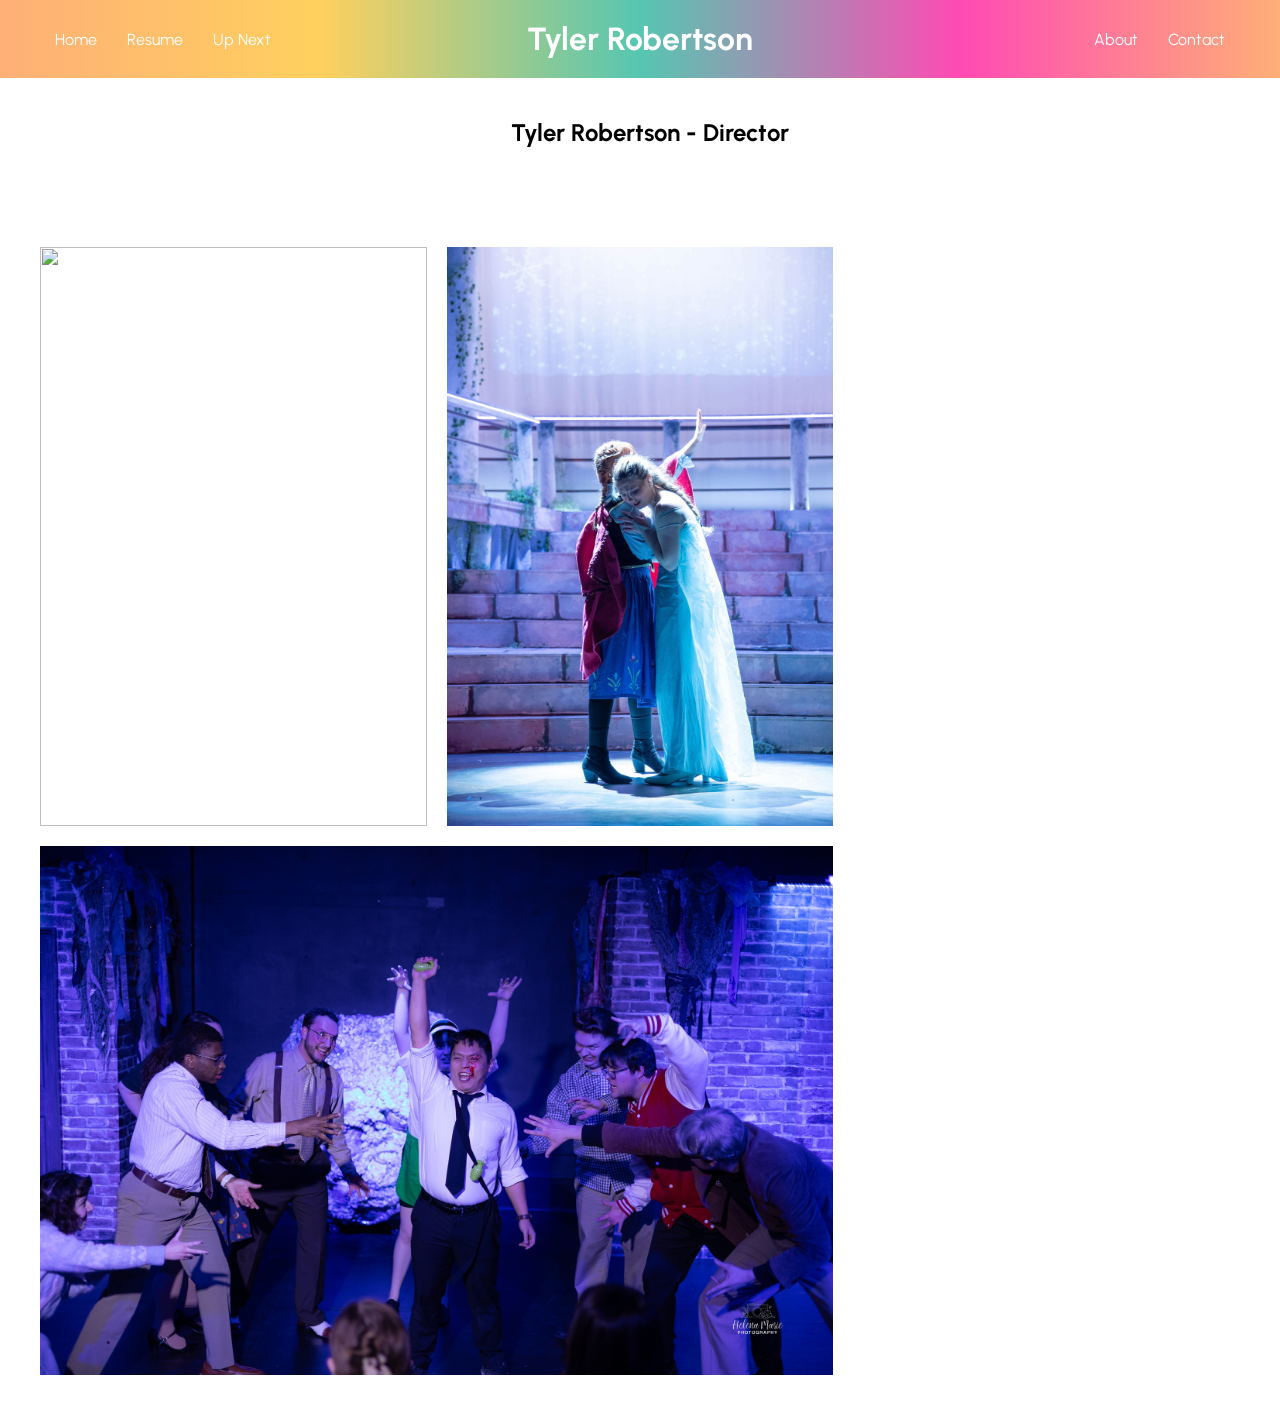
==== index.html @ d5af28ba "Adding hover functionality" ====
<!DOCTYPE html>
<html>
<head>
  <title>Your Name | Director</title>
  <link rel="preconnect" href="https://fonts.googleapis.com">
  <link rel="preconnect" href="https://fonts.gstatic.com" crossorigin>
  <link href="https://fonts.googleapis.com/css2?family=Urbanist:ital,wght@0,100..900;1,100..900&display=swap" rel="stylesheet">
  
  <link rel="stylesheet" href="css/style.css">
</head>

<body>

<header>
  
  <nav class = "left-header">
    <a href="index.html">Home</a>
    <a href="resume.html">Resume</a>
    <a href="upnext.html">Up Next</a>
  </nav>

  <h1 class="title">Tyler Robertson</h1>

  <nav class="right-header">
    <a href="about.html">About</a>
    <a href="contact.html">Contact</a>
  </nav>

</header>


<section class="heading">
  <h2>Tyler Robertson - Director</h2>
</section>

<section class="grid">

  <a href="productions/ordinarydays.html" class="show">
    <img src="images\Portfolio Stuff\Ordinary Days\ordinarydays-035.JPG">
    <h3>Ordinary Days</h3>
  </a>

  <a href="productions/frozenjr.html" class="show">
    <img src="images\Portfolio Stuff\Frozen Jr\TitlePictureFrozen.jpg">
    <h3>Frozen Jr</h3>
  </a>

  <a href="productions/tgwdlm.html" class="show">
    <img src="images\Portfolio Stuff\TGWDLM\TGWDLMTitlePicture.JPG">
    <h3>The Guy Who Didn't Like Musicals</h3>
  </a>

</section>

</body>
</html>
---- css/style.css ----
body{
  margin:0;
  font-family: "Urbanist", sans-serif;
  background:#fff;
  -webkit-font-smoothing: antialiased;
}

header{
  background-image: linear-gradient(to right, #feaf77, #ffd05e, #56c6b1, #ff4ab4, #feaf77);
  color:white;

  display: flex;
  align-items: center;
  justify-content: space-between;
  padding: 0 40px;
}

h1.title{
  margin: 0;
  padding: 20px;
  flex: 1;
  text-align: center;
}

.left-header, .right-header{
  flex: 1;
  display: flex;
}

.right-header{
  justify-content: flex-end;
}


nav a{
  margin:0 15px;
  text-decoration:none;
  color: white;
  white-space: nowrap;
}

.grid{
  display:grid;
  grid-template-columns:repeat(3,1fr);
  gap:20px;
  padding:40px;
}

.show img{
  width:100%;
}

.show{
  text-decoration:none;
  color:black;
}

.heading{
  text-align: center;
  padding: 20px 20px 40px 40px;
}

#Hover Stuff
/* 1. Set up the container for absolute positioning */
.show {
  position: relative;
  text-decoration: none;
  overflow: hidden; /* Contains the image and hover elements */
  display: block; /* Ensure it takes up full space */
}

/* 2. Style the image */
.show img {
  width: 100%;
  height: 100%;
  object-fit: cover;
  display: block;
  transition: transform 0.4s ease; /* Smooth zoom for a nice effect */
}

/* 3. The Modern Hover Overlay (Pseudo-element) */
.show::after {
  content: ""; /* Required to render */
  position: absolute;
  top: 0;
  left: 0;
  width: 100%;
  height: 100%;
  
  /* Creates the overlay (slightly darker background) */
  background: rgba(0, 0, 0, 0.65); /* Modern and subtle dimming */
  
  /* Initial state: Hidden */
  opacity: 0;
  transition: opacity 0.4s ease; /* Match transitions for smoothness */
  
  z-index: 1; /* Puts overlay on top of the image */
}

/* 4. Style the Text - Making it fully readable */
.show h3 {
  position: absolute;
  top: 50%;
  left: 50%;
  transform: translate(-50%, -50%); /* Centers the text perfectly */
  
  margin: 0;
  width: 90%; /* Leaves space on the sides for text-wrapping */
  text-align: center;
  
  /* Text aesthetics - white for maximum contrast */
  color: white; 
  font-family: 'Urbanist', sans-serif;
  font-weight: 700; /* Medium-bold for readability */
  letter-spacing: 1px;
  
  /* Initial state: Hidden */
  opacity: 0;
  transition: opacity 0.4s ease; /* Match transitions */
  
  z-index: 2; /* Puts text on top of the overlay */
  
  pointer-events: none; /* Mouse actions (clicking) go *through* the text to the link */
}

/* --- THE HOVER ACTION --- */

/* When hovering over .show, trigger the overlay, text, and image zoom */
.show:hover img {
  transform: scale(1.08); /* Optional: slight, dynamic zoom */
}

.show:hover::after {
  opacity: 1; /* Shows the dimming overlay */
}

.show:hover h3 {
  opacity: 1; /* Shows the title */
}

#Grid stuff
.grid {
  display: grid;
  grid-template-columns: repeat(2, 1fr); /* Creates two equal columns */
  gap: 0; /* "All right next to each other" */
  padding: 0; 
}

/* The Magic Logic: Selects every 3rd item starting from the 3rd one */
/* Item 1 & 2 = Side by side (default) */
/* Item 3 = Spans full width */
/* Item 4 & 5 = Side by side */
/* Item 6 = Spans full width */
.show:nth-child(3n) {
  grid-column: span 2;
}
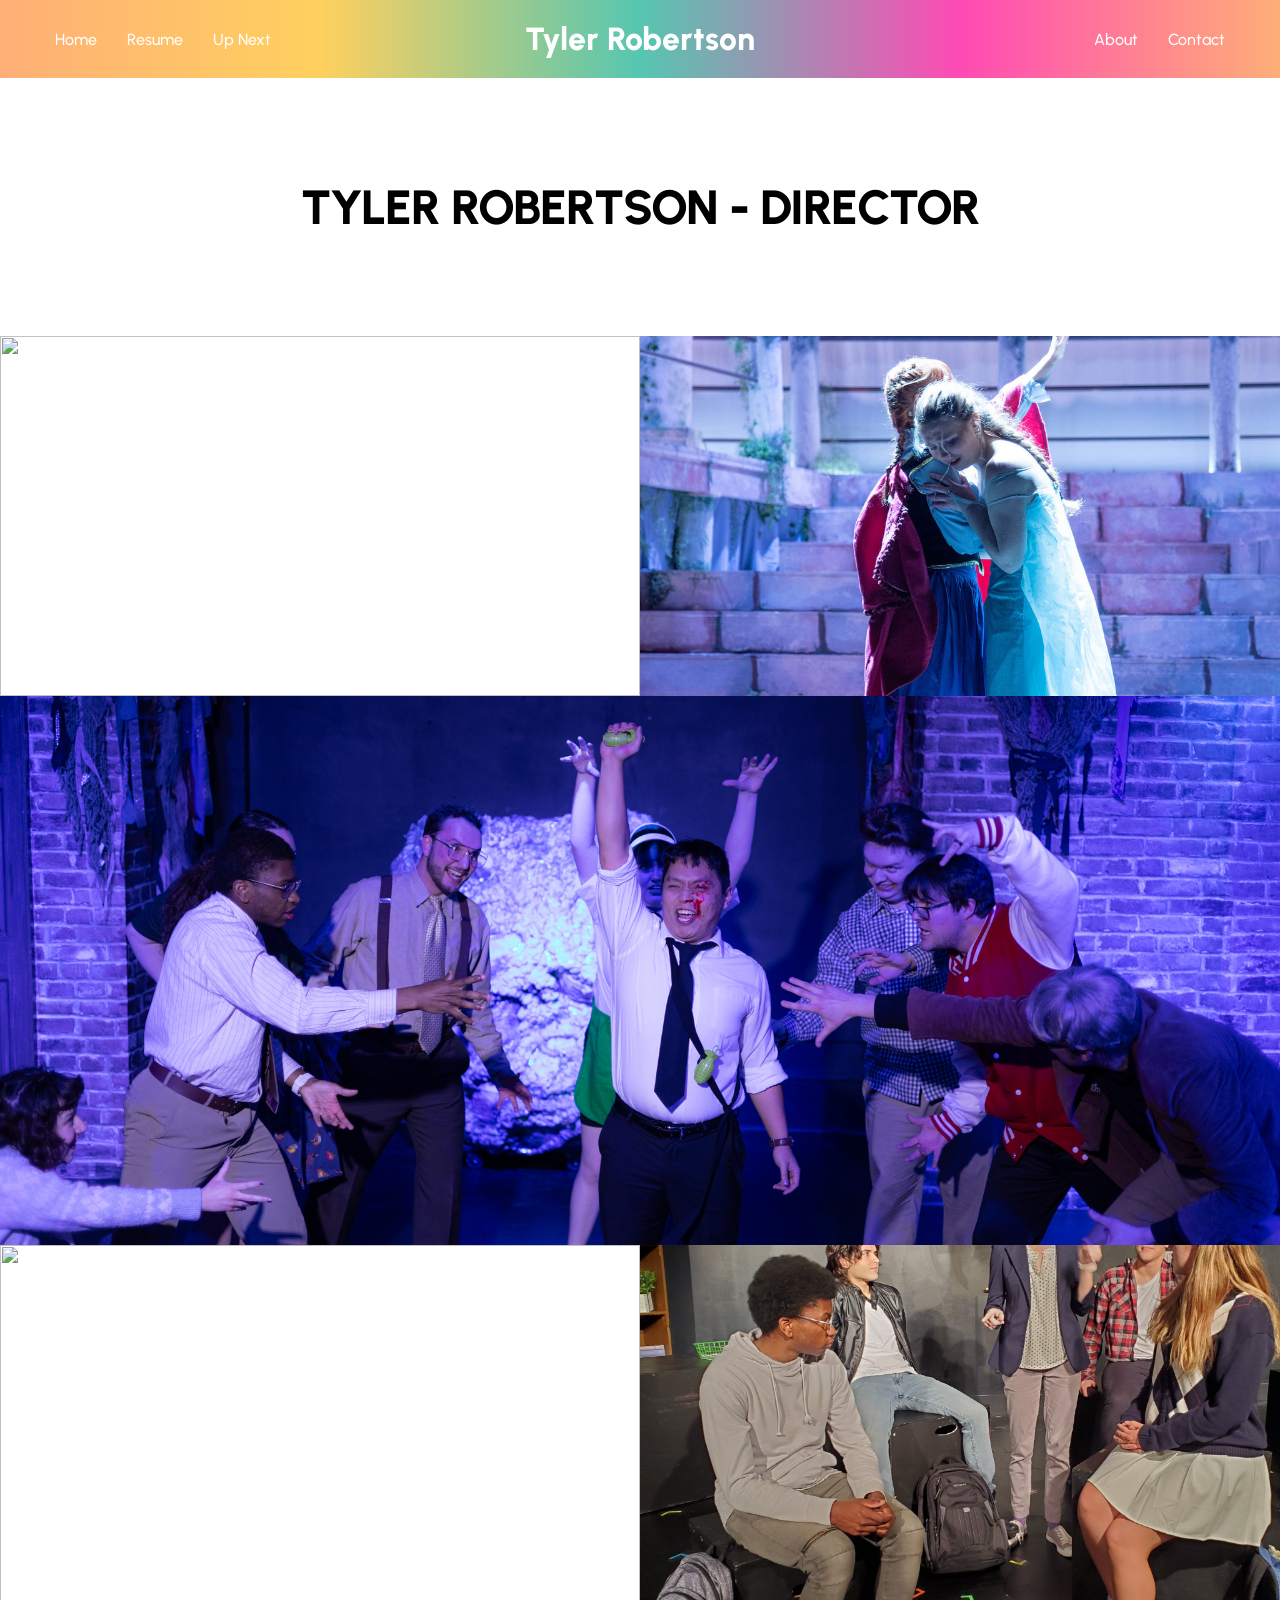
==== commit 4a25701e: "Adding content Adding two more shows (ICHT and MGJ) Fixing heading" ====
--- a/index.html
+++ b/index.html
@@ -50,6 +50,16 @@
     <h3>The Guy Who Didn't Like Musicals</h3>
   </a>
 
+  <a href="productions/meangirlsjr.html" class="show">
+    <img src="images\Portfolio Stuff\Mean Girls Jr\MeanGirlsTitlePicture.jpg">
+    <h3>Mean Girls Jr.</h3>
+  </a>
+
+  <a href="productions/icht.html" class="show">
+    <img src="images\Portfolio Stuff\I Can(_t) Handle This\TitlePictureICHT.JPG">
+    <h3>I Can('t) Handle This</h3>
+  </a>
+
 </section>
 
 </body>
--- a/css/style.css
+++ b/css/style.css
@@ -1,156 +1,132 @@
-body{
-  margin:0;
+/* --- GLOBAL STYLES --- */
+body, html {
+  margin: 0;
+  padding: 0;
+  width: 100%;
   font-family: "Urbanist", sans-serif;
-  background:#fff;
+  background: #fff;
   -webkit-font-smoothing: antialiased;
+  overflow-x: hidden; /* Keeps the edge-to-edge look clean */
 }
 
-header{
+/* --- HEADER --- */
+header {
   background-image: linear-gradient(to right, #feaf77, #ffd05e, #56c6b1, #ff4ab4, #feaf77);
-  color:white;
-
+  color: white;
   display: flex;
   align-items: center;
   justify-content: space-between;
   padding: 0 40px;
 }
 
-h1.title{
+h1.title {
   margin: 0;
   padding: 20px;
   flex: 1;
   text-align: center;
+  font-weight: 800;
 }
 
-.left-header, .right-header{
+.left-header, .right-header {
   flex: 1;
   display: flex;
 }
 
-.right-header{
+.right-header {
   justify-content: flex-end;
 }
 
-
-nav a{
-  margin:0 15px;
-  text-decoration:none;
+nav a {
+  margin: 0 15px;
+  text-decoration: none;
   color: white;
   white-space: nowrap;
+  font-weight: 500;
 }
 
-.grid{
-  display:grid;
-  grid-template-columns:repeat(3,1fr);
-  gap:20px;
-  padding:40px;
+.heading {
+  text-align: center;
+  padding: 100px 20px;
 }
 
-.show img{
-  width:100%;
+.heading h2 {
+  font-size: 3rem;
+  margin: 0;
+  font-weight: 800;
+  letter-spacing: -1px;
+  text-transform: uppercase;
 }
 
-.show{
-  text-decoration:none;
-  color:black;
+/* --- THE FULL-WIDTH GRID --- */
+.grid {
+  display: grid;
+  grid-template-columns: repeat(2, 1fr); /* Base: 2 columns */
+  width: 100%;
+  gap: 0; /* Images touch each other */
+  padding: 0;
 }
 
-.heading{
-  text-align: center;
-  padding: 20px 20px 40px 40px;
+/* --- THE SHOW ITEMS (HOVER ANCHOR) --- */
+.show {
+  position: relative; /* This anchors the title and overlay to THIS box */
+  text-decoration: none;
+  overflow: hidden;
+  display: block;
+  width: 100%;
+  aspect-ratio: 16 / 9; /* Keeps side-by-side images consistent */
 }
 
-#Hover Stuff
-/* 1. Set up the container for absolute positioning */
-.show {
-  position: relative;
-  text-decoration: none;
-  overflow: hidden; /* Contains the image and hover elements */
-  display: block; /* Ensure it takes up full space */
+/* The 2-1-2 Logic */
+.show:nth-child(3n) {
+  grid-column: span 2; /* Every 3rd image takes up the full width */
+  aspect-ratio: 21 / 9; /* Makes the wide image slightly shorter/cinematic */
 }
 
-/* 2. Style the image */
 .show img {
   width: 100%;
   height: 100%;
-  object-fit: cover;
+  object-fit: cover; /* Prevents stretching */
   display: block;
-  transition: transform 0.4s ease; /* Smooth zoom for a nice effect */
+  transition: transform 0.6s ease;
 }
 
-/* 3. The Modern Hover Overlay (Pseudo-element) */
+/* --- HOVER ELEMENTS --- */
+
+/* The Dimming Overlay */
 .show::after {
-  content: ""; /* Required to render */
+  content: "";
   position: absolute;
-  top: 0;
-  left: 0;
-  width: 100%;
-  height: 100%;
-  
-  /* Creates the overlay (slightly darker background) */
-  background: rgba(0, 0, 0, 0.65); /* Modern and subtle dimming */
-  
-  /* Initial state: Hidden */
+  inset: 0; /* Covers the whole box */
+  background: rgba(0, 0, 0, 0.7); /* High contrast for text */
   opacity: 0;
-  transition: opacity 0.4s ease; /* Match transitions for smoothness */
-  
-  z-index: 1; /* Puts overlay on top of the image */
+  transition: opacity 0.4s ease;
+  z-index: 1;
 }
 
-/* 4. Style the Text - Making it fully readable */
+/* The Title Text */
 .show h3 {
   position: absolute;
   top: 50%;
   left: 50%;
-  transform: translate(-50%, -50%); /* Centers the text perfectly */
-  
+  transform: translate(-50%, -50%); /* Dead center */
   margin: 0;
-  width: 90%; /* Leaves space on the sides for text-wrapping */
+  width: 90%;
   text-align: center;
-  
-  /* Text aesthetics - white for maximum contrast */
-  color: white; 
-  font-family: 'Urbanist', sans-serif;
-  font-weight: 700; /* Medium-bold for readability */
+  color: white;
+  font-weight: 700;
   letter-spacing: 1px;
-  
-  /* Initial state: Hidden */
   opacity: 0;
-  transition: opacity 0.4s ease; /* Match transitions */
-  
-  z-index: 2; /* Puts text on top of the overlay */
-  
-  pointer-events: none; /* Mouse actions (clicking) go *through* the text to the link */
+  transition: opacity 0.4s ease;
+  z-index: 2; /* Sits on top of overlay */
+  pointer-events: none;
 }
 
-/* --- THE HOVER ACTION --- */
-
-/* When hovering over .show, trigger the overlay, text, and image zoom */
+/* --- HOVER ACTIONS --- */
 .show:hover img {
-  transform: scale(1.08); /* Optional: slight, dynamic zoom */
+  transform: scale(1.05);
 }
 
-.show:hover::after {
-  opacity: 1; /* Shows the dimming overlay */
-}
-
+.show:hover::after, 
 .show:hover h3 {
-  opacity: 1; /* Shows the title */
-}
-
-#Grid stuff
-.grid {
-  display: grid;
-  grid-template-columns: repeat(2, 1fr); /* Creates two equal columns */
-  gap: 0; /* "All right next to each other" */
-  padding: 0; 
-}
-
-/* The Magic Logic: Selects every 3rd item starting from the 3rd one */
-/* Item 1 & 2 = Side by side (default) */
-/* Item 3 = Spans full width */
-/* Item 4 & 5 = Side by side */
-/* Item 6 = Spans full width */
-.show:nth-child(3n) {
-  grid-column: span 2;
+  opacity: 1;
 }
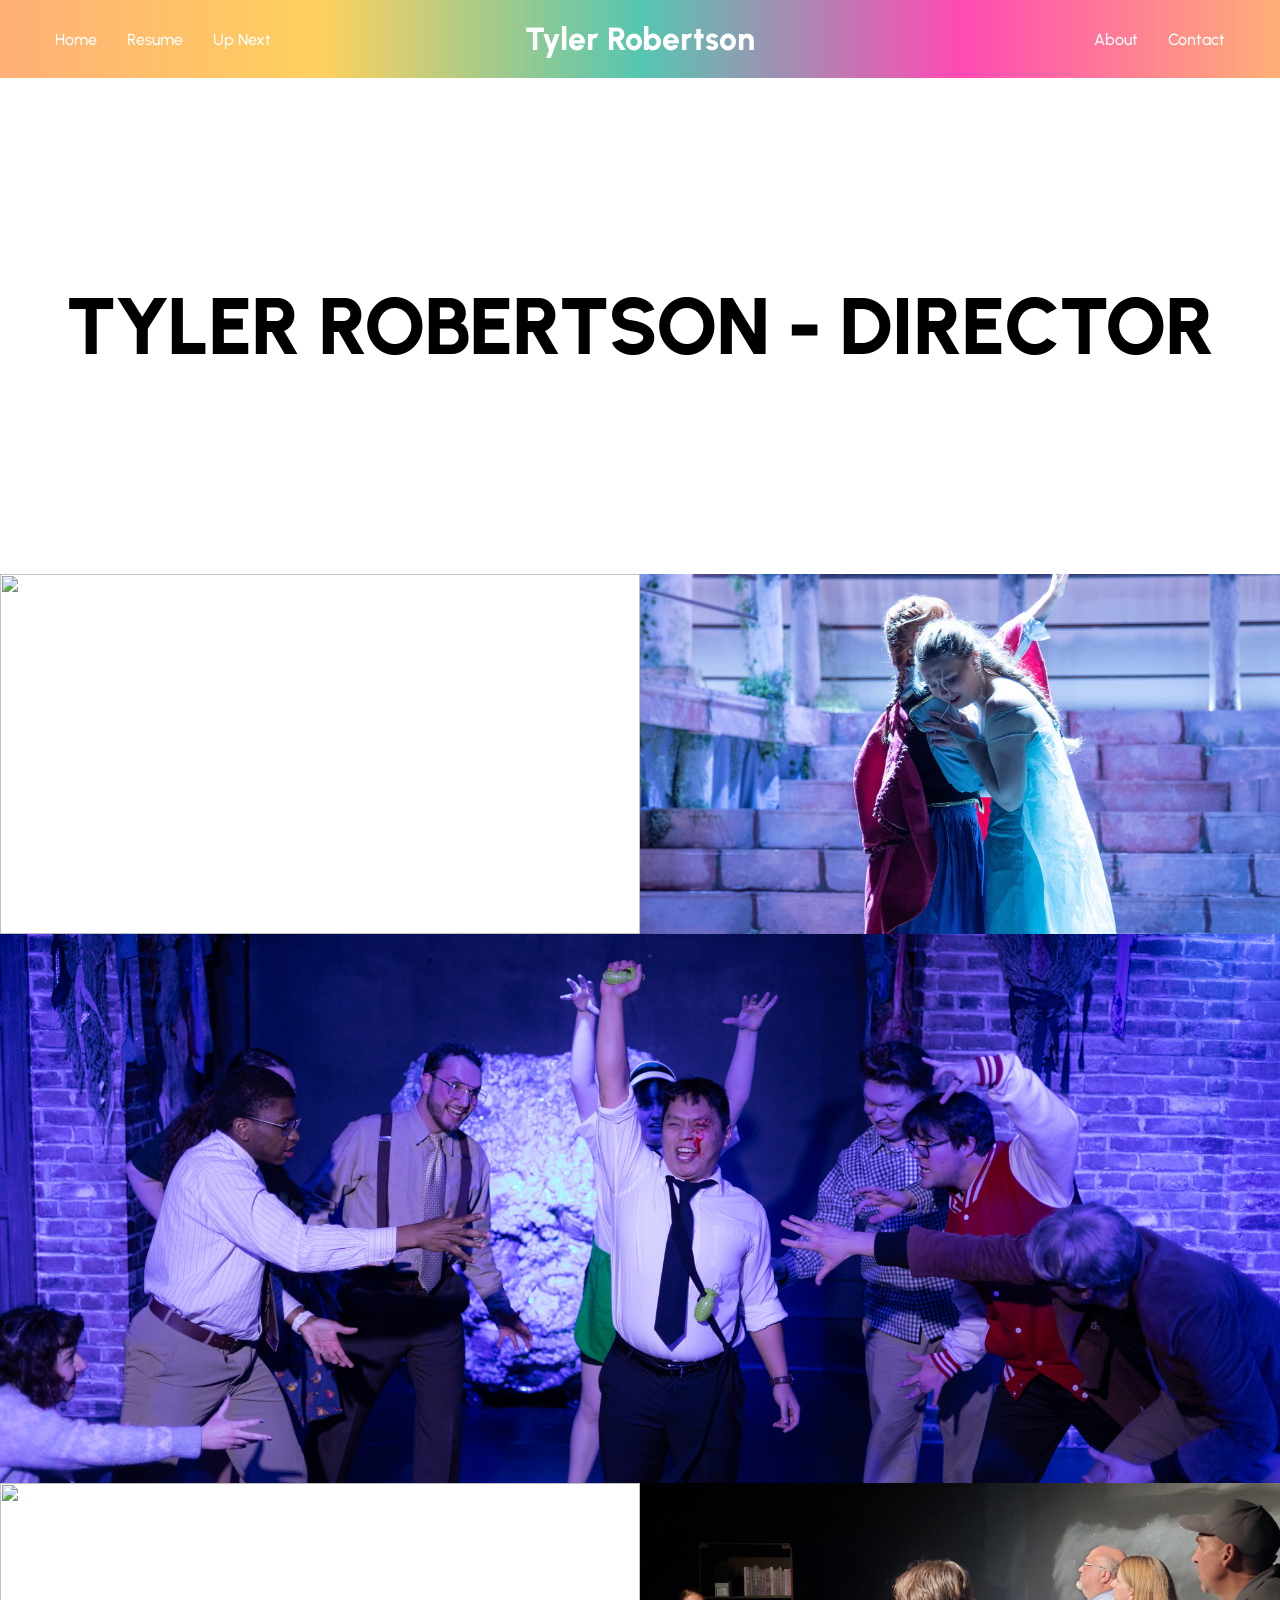
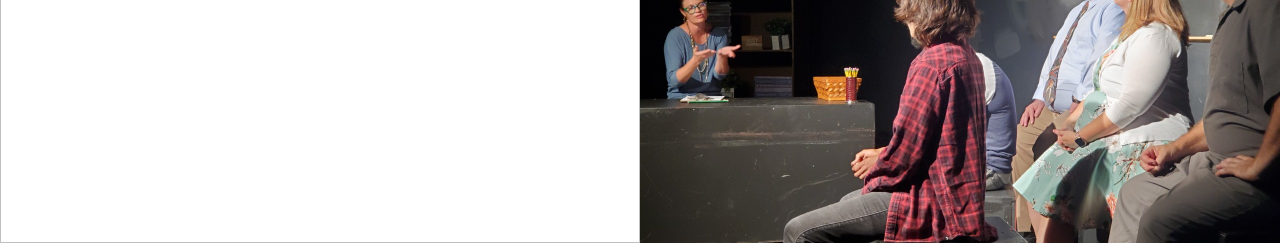
==== commit 7fde610a: "Fixing formatting stuff" ====
--- a/index.html
+++ b/index.html
@@ -51,12 +51,12 @@
   </a>
 
   <a href="productions/meangirlsjr.html" class="show">
-    <img src="images\Portfolio Stuff\Mean Girls Jr\MeanGirlsTitlePicture.jpg">
+    <img src="images\Portfolio Stuff\Mean Girls Jr\MeanGirlsTitlePictureActual.jpg">
     <h3>Mean Girls Jr.</h3>
   </a>
 
   <a href="productions/icht.html" class="show">
-    <img src="images\Portfolio Stuff\I Can(_t) Handle This\TitlePictureICHT.JPG">
+    <img src="images\Portfolio Stuff\I Can(_t) Handle This\TitlePictureICHTActual.JPG">
     <h3>I Can('t) Handle This</h3>
   </a>
 
--- a/css/style.css
+++ b/css/style.css
@@ -46,11 +46,11 @@
 
 .heading {
   text-align: center;
-  padding: 100px 20px;
+  padding: 200px 20px;
 }
 
 .heading h2 {
-  font-size: 3rem;
+  font-size: 5rem;
   margin: 0;
   font-weight: 800;
   letter-spacing: -1px;
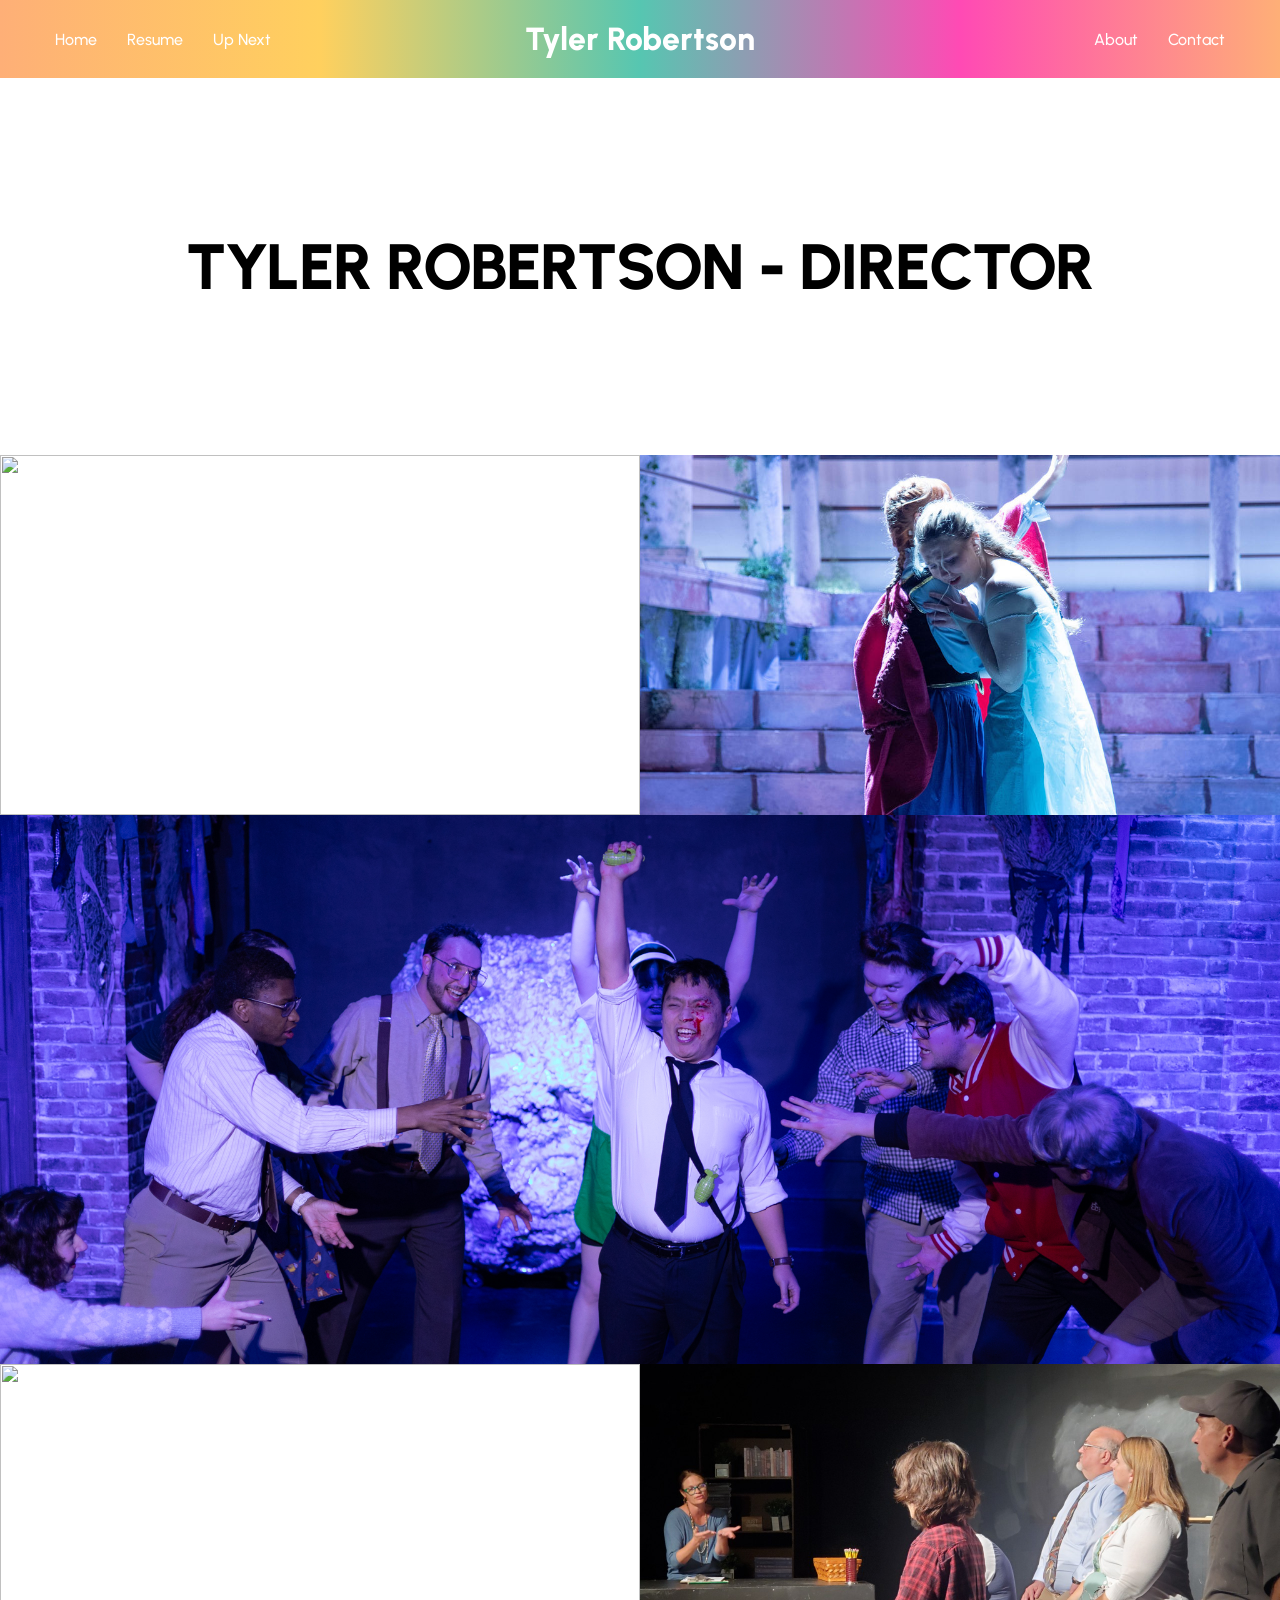
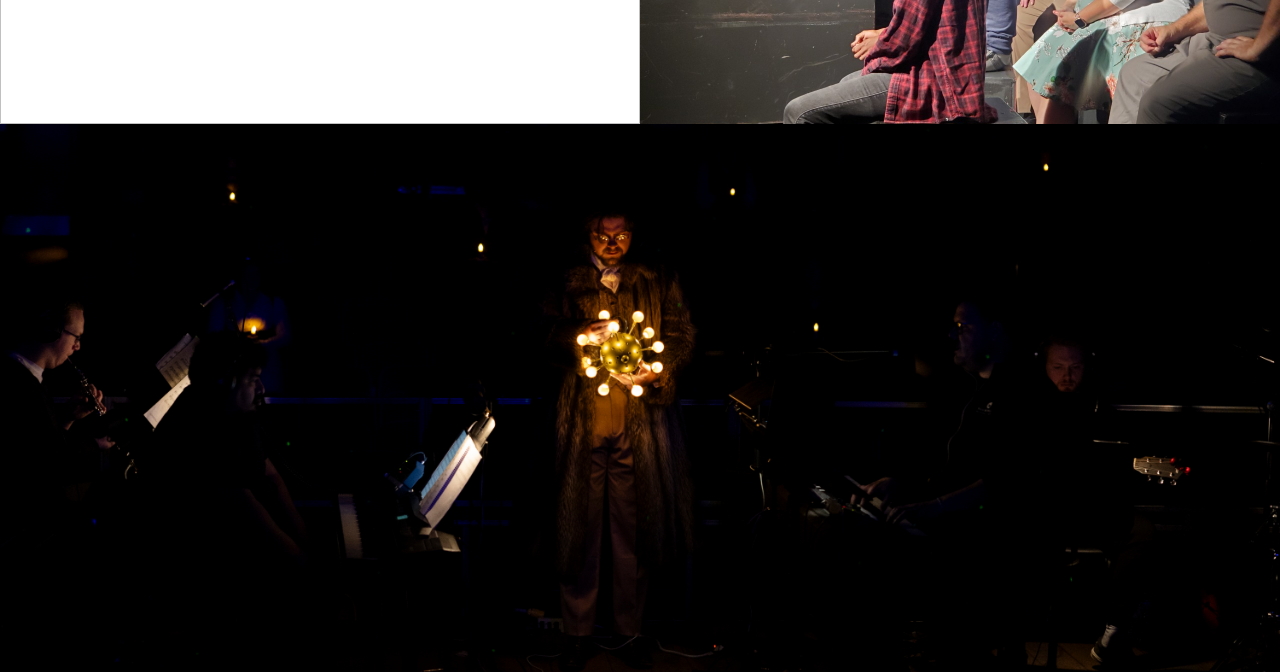
==== commit 7f4f0245: "Adding Comet as a show and Frozen page" ====
--- a/index.html
+++ b/index.html
@@ -1,11 +1,11 @@
 <!DOCTYPE html>
 <html>
 <head>
-  <title>Your Name | Director</title>
+  <title>Tyler Robertson | Director</title>
   <link rel="preconnect" href="https://fonts.googleapis.com">
   <link rel="preconnect" href="https://fonts.gstatic.com" crossorigin>
   <link href="https://fonts.googleapis.com/css2?family=Urbanist:ital,wght@0,100..900;1,100..900&display=swap" rel="stylesheet">
-  
+  <link rel="icon" href="images\websiteImages\PortfolioWebsiteIcon.png" type="image/png">
   <link rel="stylesheet" href="css/style.css">
 </head>
 
@@ -60,6 +60,11 @@
     <h3>I Can('t) Handle This</h3>
   </a>
 
+  <a href="productions/greatComet.html" class="show">
+    <img src="images/Portfolio Stuff/Comet/greatCometTitleImage.JPG">
+    <h3>Natasha, Pierre, and the Great Comet of 1812</h3>
+  </a>
+
 </section>
 
 </body>
--- a/css/style.css
+++ b/css/style.css
@@ -46,11 +46,11 @@
 
 .heading {
   text-align: center;
-  padding: 200px 20px;
+  padding: 150px 20px;
 }
 
 .heading h2 {
-  font-size: 5rem;
+  font-size: 4rem;
   margin: 0;
   font-weight: 800;
   letter-spacing: -1px;
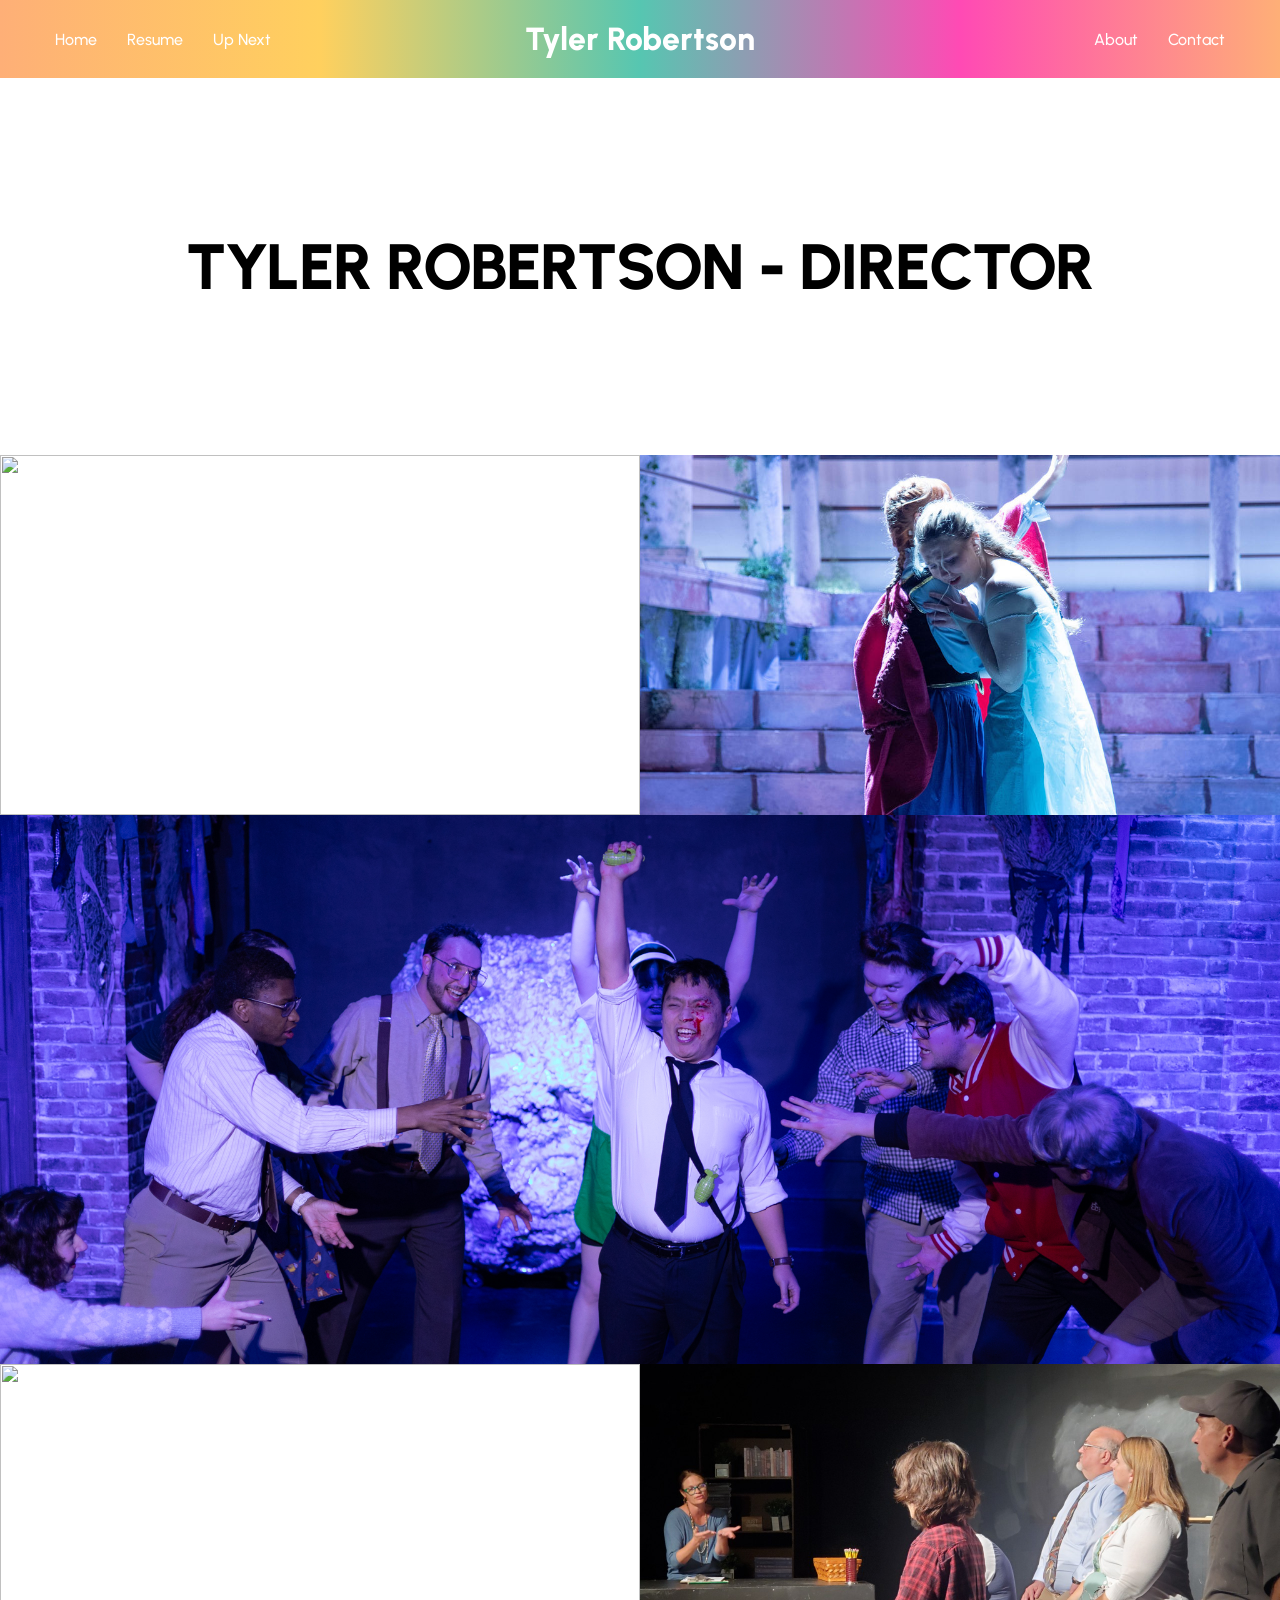
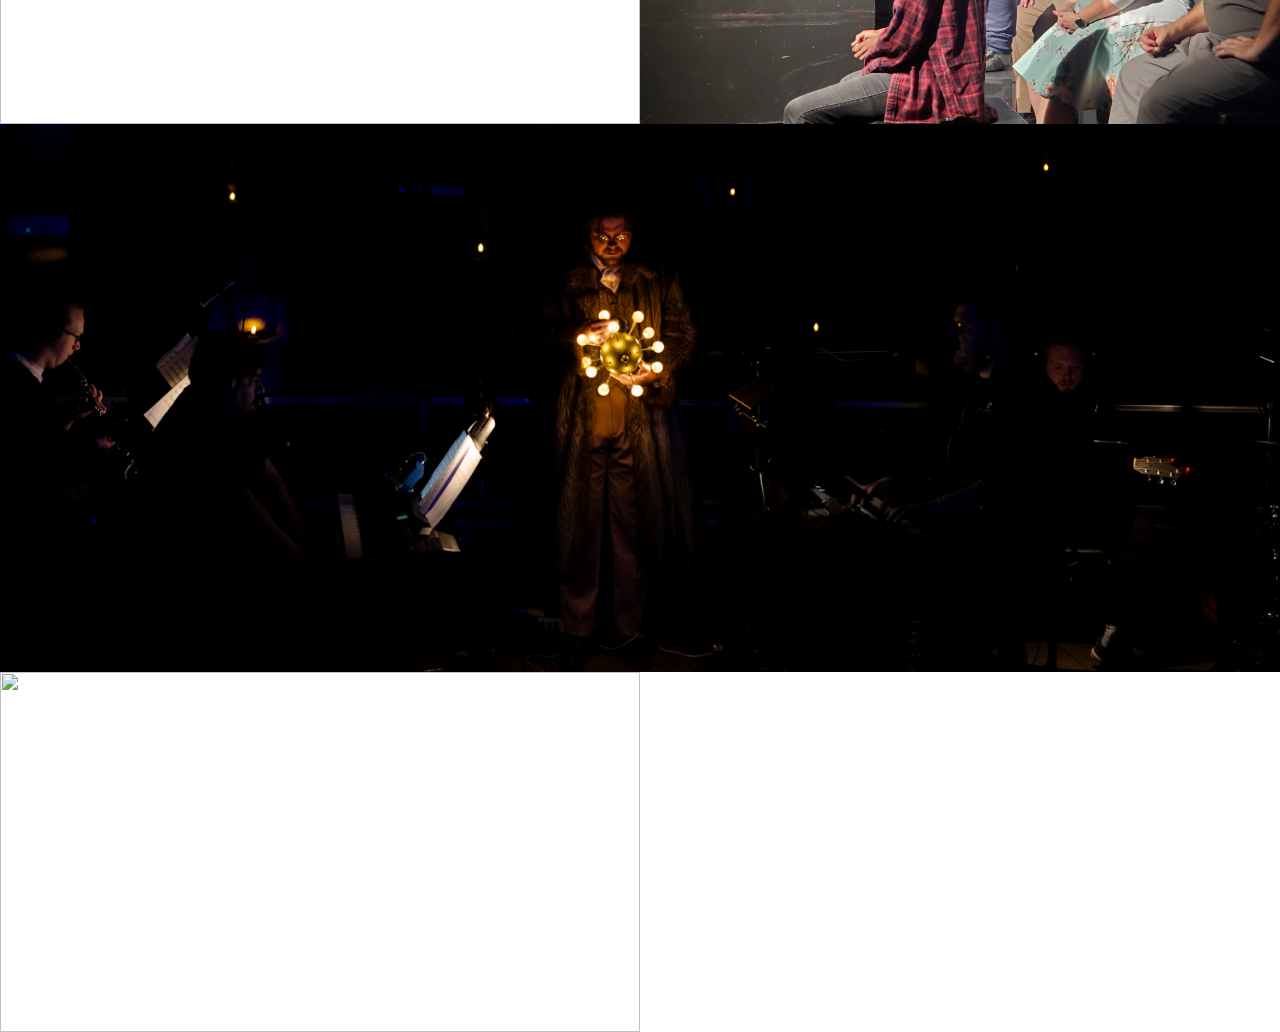
==== commit 26742c8c: "Finishing the website outside of one last show" ====
--- a/index.html
+++ b/index.html
@@ -65,6 +65,11 @@
     <h3>Natasha, Pierre, and the Great Comet of 1812</h3>
   </a>
 
+  <a href="productions/LFY.html" class="show">
+    <img src="images/Portfolio Stuff/LFY/LFYTitlePicture.jpg">
+    <h3>The Last Five Years</h3>
+  </a>
+
 </section>
 
 </body>
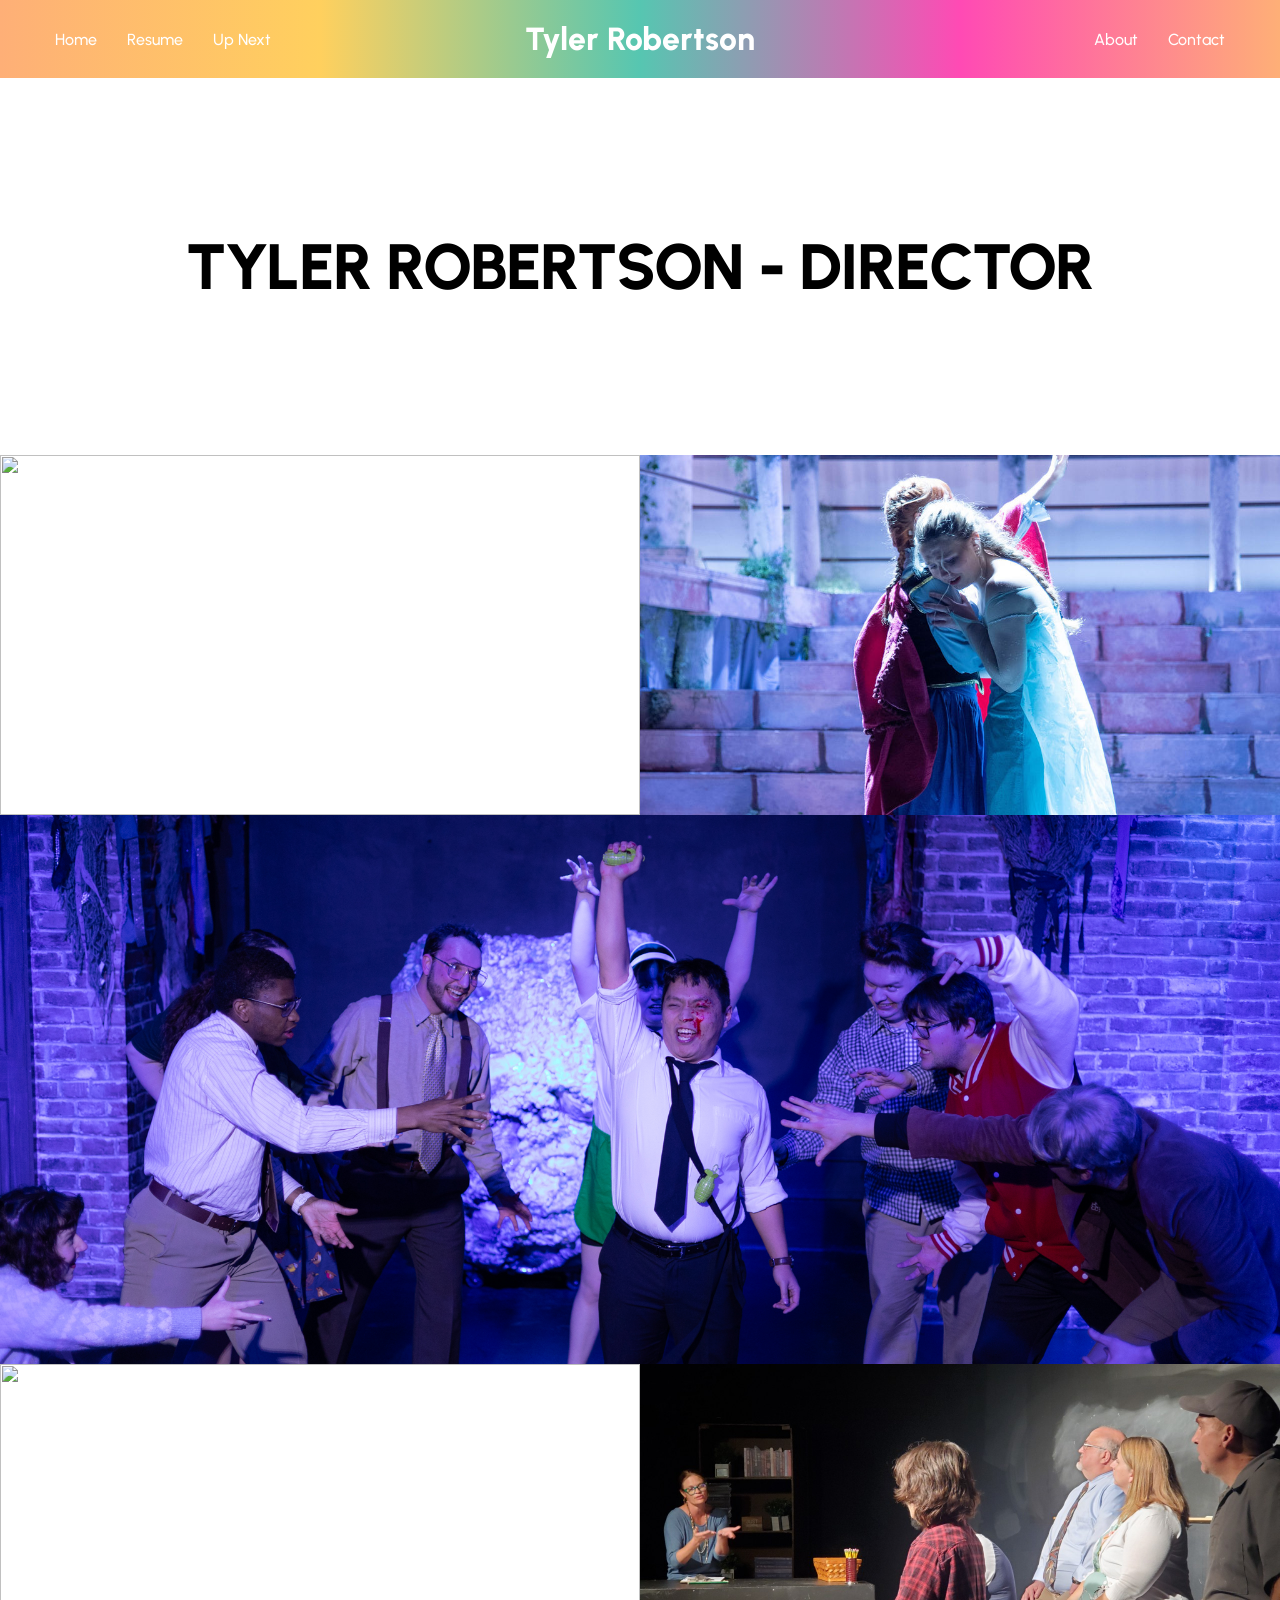
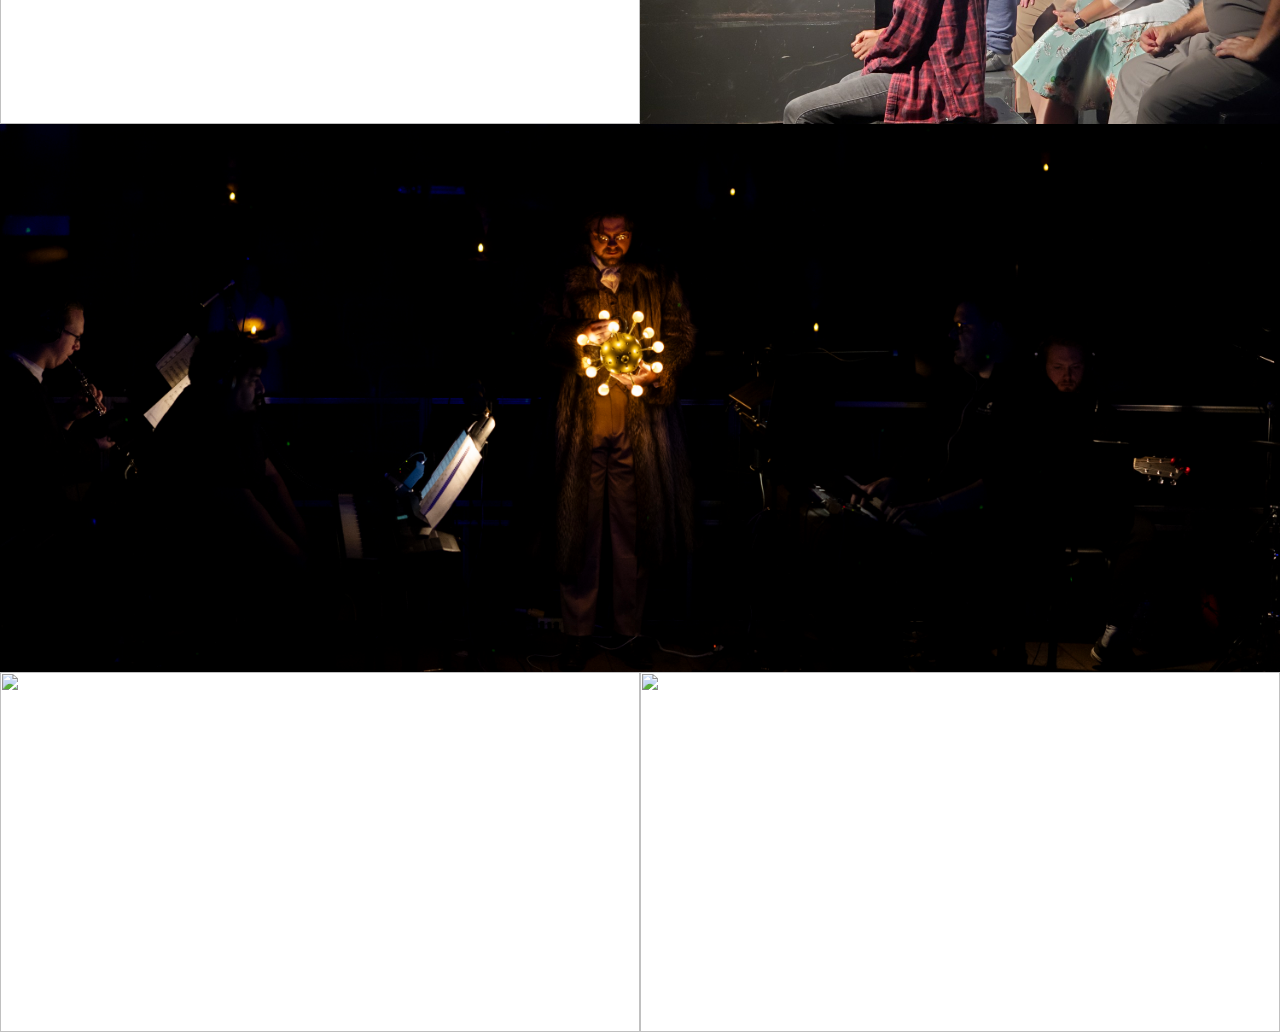
==== commit 68efa79c: "Updating Website Updating to include Spelling Bee as a new production Updating the titles of the sho" ====
--- a/index.html
+++ b/index.html
@@ -70,6 +70,11 @@
     <h3>The Last Five Years</h3>
   </a>
 
+  <a href="productions/spellingBee.html" class="show">
+    <img src="images/Portfolio Stuff/SpellingBee/SpellingBeeTitlePhoto.jpg">
+    <h3>The 25th Annual Putnam County Spelling Bee</h3>
+  </a>
+
 </section>
 
 </body>
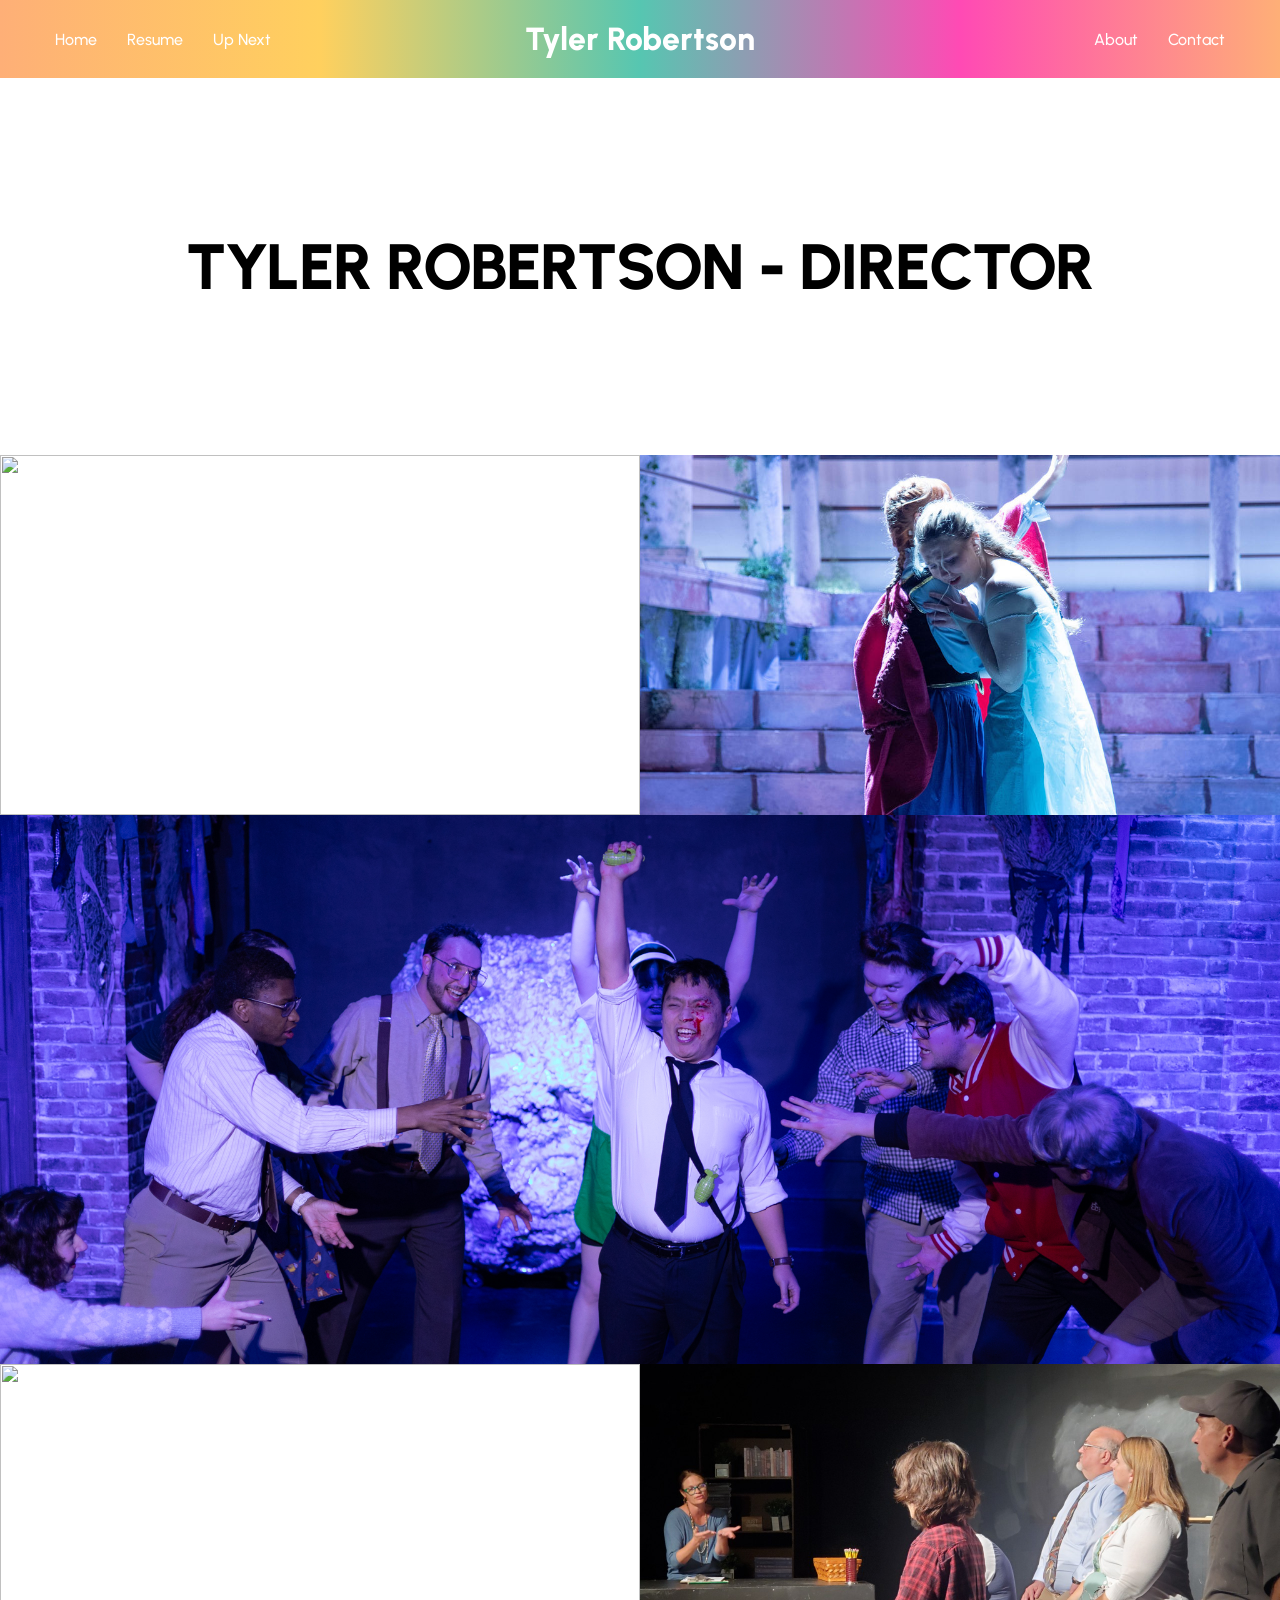
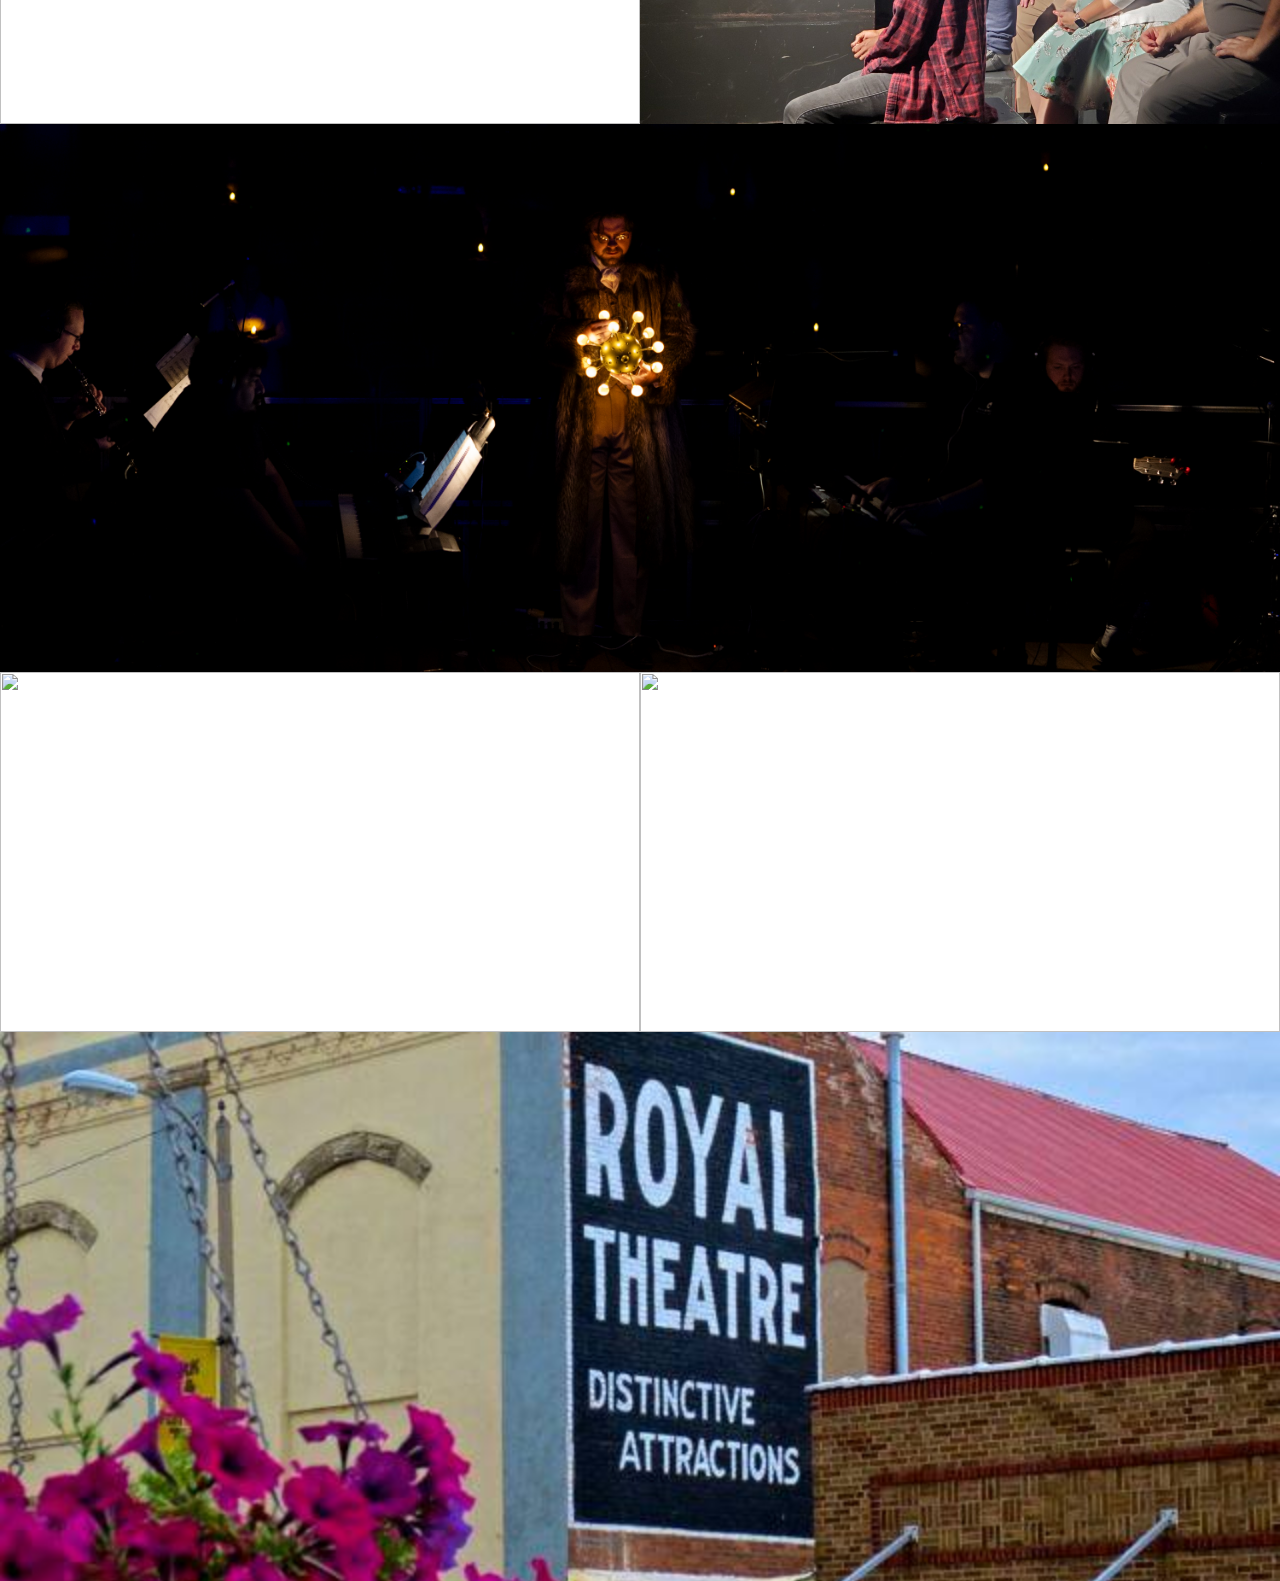
==== commit 03f4fe1a: "Adding an up next tile to the home page" ====
--- a/index.html
+++ b/index.html
@@ -75,6 +75,11 @@
     <h3>The 25th Annual Putnam County Spelling Bee</h3>
   </a>
 
+  <a href="upnext.html" class="show">
+    <img src="images/upNextThings/MaplesRepTheatreActual.jpg">
+    <h3>Up Next!</h3>
+  </a>
+
 </section>
 
 </body>
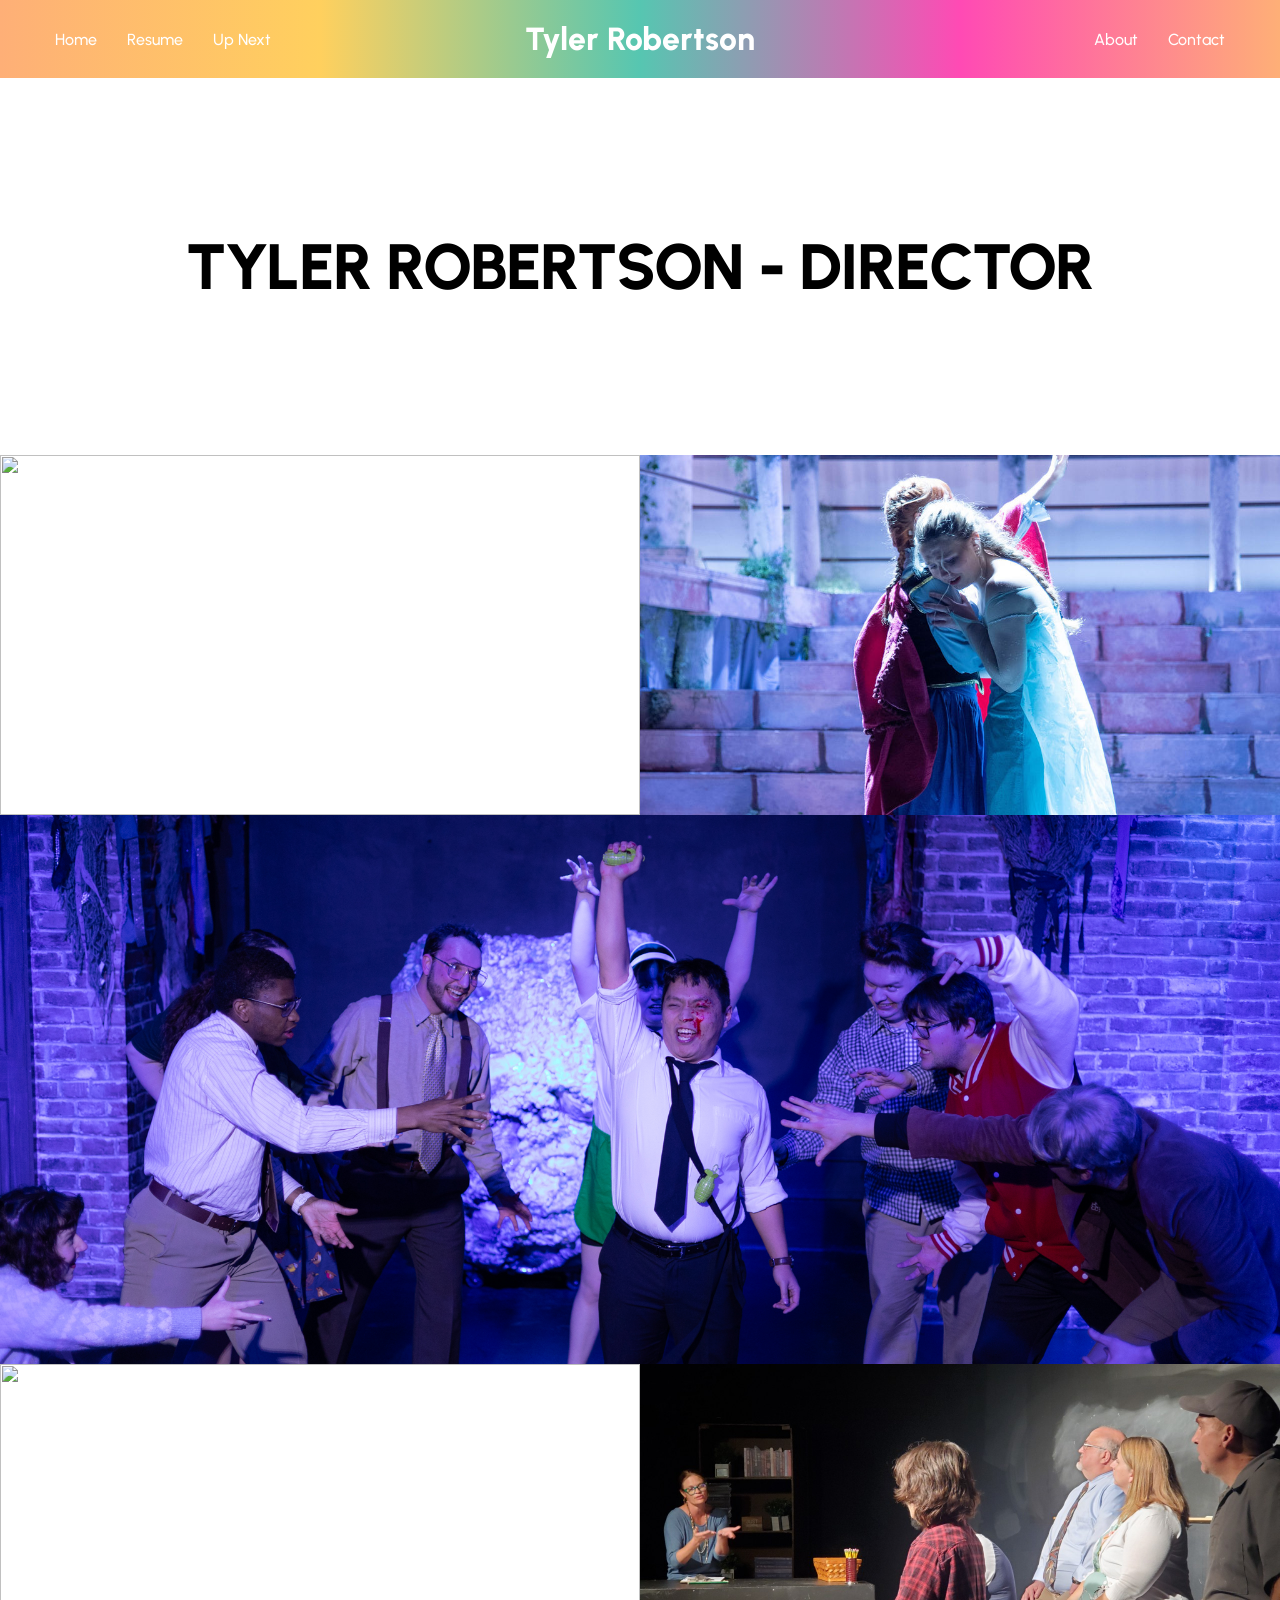
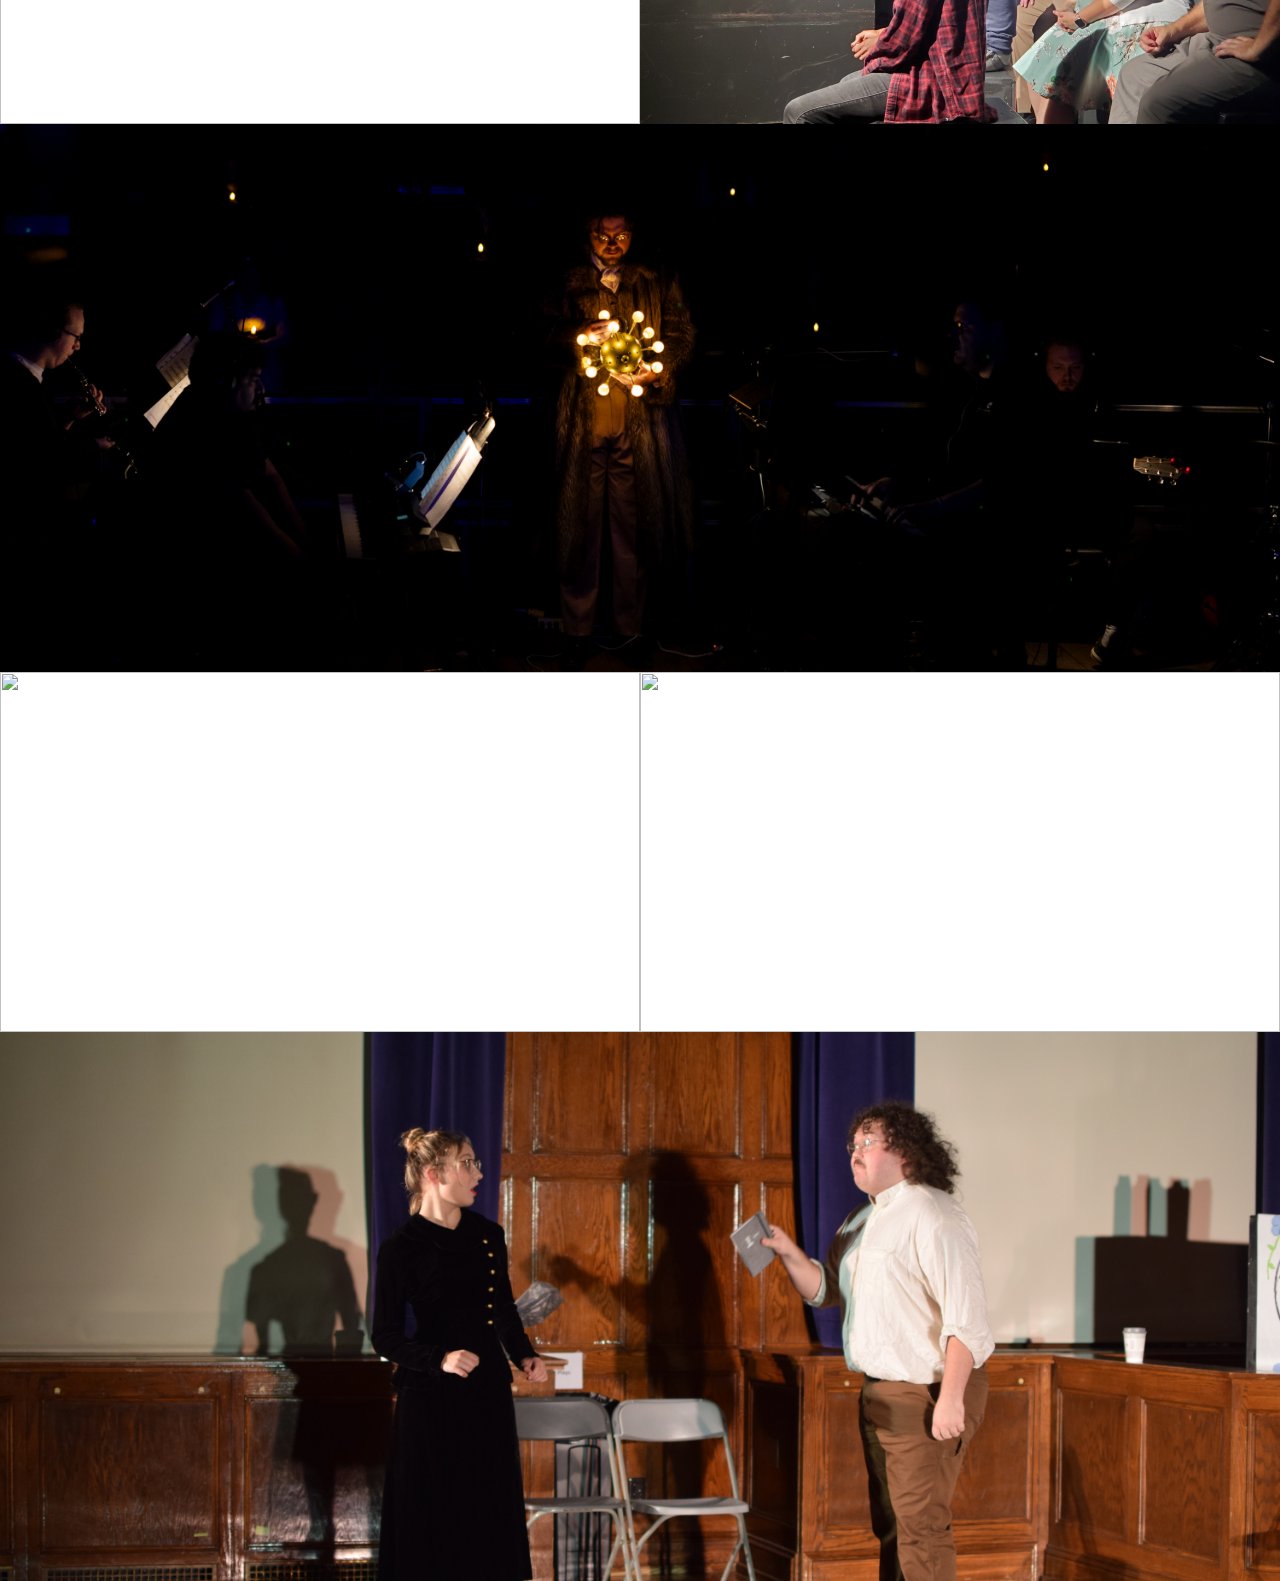
==== commit 627a471c: "Adding "A Betrothal" YAY we finally got the pictures for it lol" ====
--- a/index.html
+++ b/index.html
@@ -75,10 +75,15 @@
     <h3>The 25th Annual Putnam County Spelling Bee</h3>
   </a>
 
-  <a href="upnext.html" class="show">
+  <a href="productions/betrothal.html" class="show">
+    <img src="images/Portfolio Stuff/A Betrothal/betrothalTitlePic.JPG">
+    <h3>A Betrothal</h3>
+  </a>  
+
+  <!-- <a href="upnext.html" class="show">
     <img src="images/upNextThings/MaplesRepTheatreActual.jpg">
     <h3>Up Next!</h3>
-  </a>
+  </a> -->
 
 </section>
 
